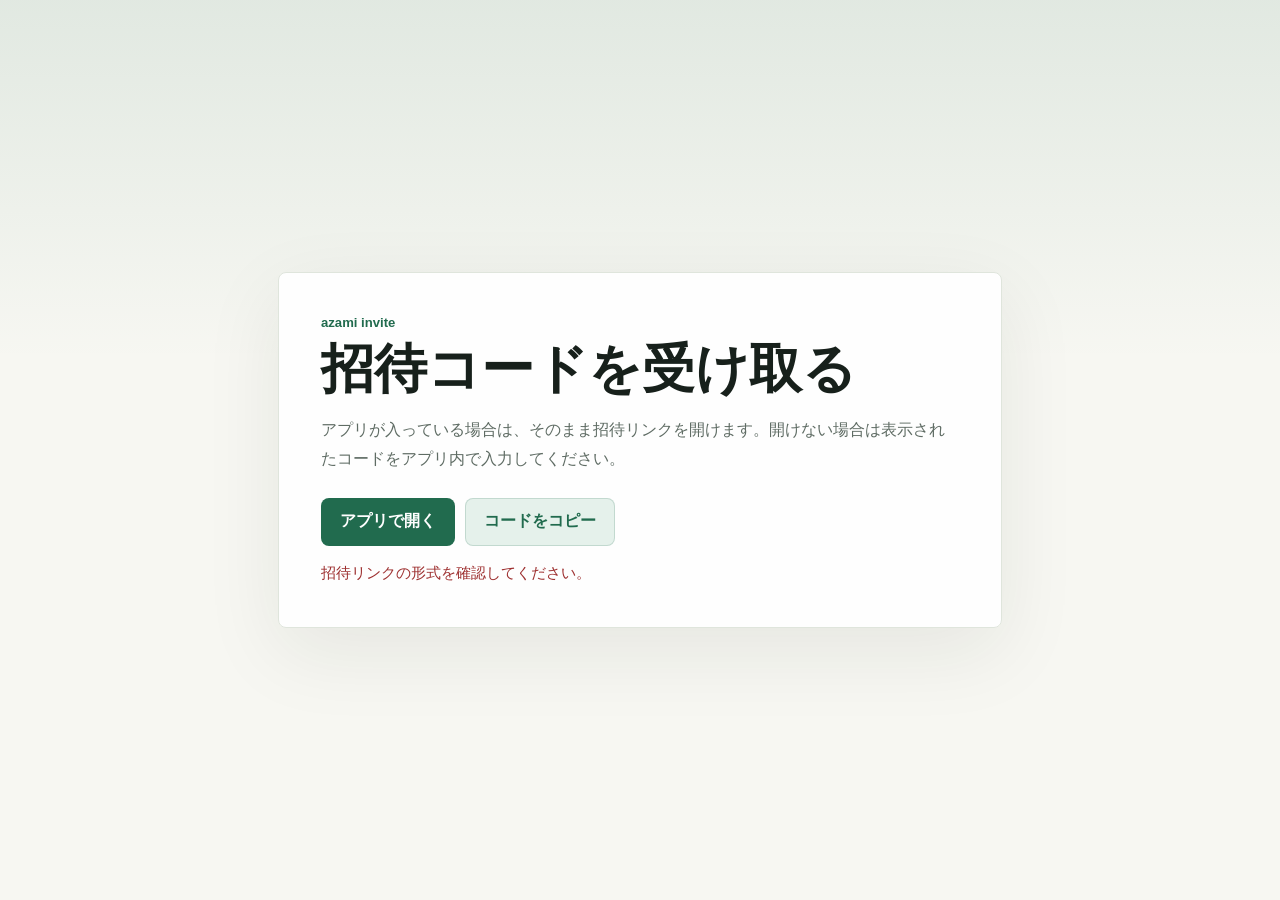
==== invite/index.html @ b914ff05 "Initial invitation pages" ====
<!doctype html>
<html lang="ja">
  <head>
    <meta charset="utf-8">
    <meta name="viewport" content="width=device-width, initial-scale=1">
    <meta name="robots" content="noindex">
    <title>azami 招待リンク</title>
    <meta name="description" content="azamiの招待コードを表示し、アプリで開きます。">
    <link rel="stylesheet" href="/styles.css">
  </head>
  <body>
    <main class="shell">
      <section class="panel">
        <p class="eyebrow">azami invite</p>
        <h1>招待コードを受け取る</h1>
        <p class="lead">アプリが入っている場合は、そのまま招待リンクを開けます。開けない場合は表示されたコードをアプリ内で入力してください。</p>

        <div class="actions">
          <button class="button" id="open-app-button" type="button">アプリで開く</button>
          <button class="button secondary" id="copy-code-button" type="button" hidden>コードをコピー</button>
        </div>

        <div class="code-card" id="code-card" hidden>
          <p class="code-label">招待コード</p>
          <p class="code" id="invite-code"></p>
        </div>

        <p class="status" id="status" aria-live="polite">招待リンクを確認しています。</p>
      </section>
    </main>

    <script>
      const SUPABASE_URL = "https://hbmazaigojfjrnjvlcpk.supabase.co";
      const SUPABASE_PUBLISHABLE_KEY = "sb_publishable_WwLOo4huxKgEoJBUw8mW6w_OOddqCLs";
      const TOKEN_PATTERN = /^[a-f0-9]{64}$/;

      const params = new URLSearchParams(window.location.search);
      const token = (params.get("token") || "").trim().toLowerCase();
      const appUrl = `azami://azami.coremedica.jp/invite?token=${encodeURIComponent(token)}`;

      const statusEl = document.getElementById("status");
      const codeCardEl = document.getElementById("code-card");
      const codeEl = document.getElementById("invite-code");
      const openAppButton = document.getElementById("open-app-button");
      const copyCodeButton = document.getElementById("copy-code-button");

      let inviteCode = "";

      function setStatus(message, isError = false) {
        statusEl.textContent = message;
        statusEl.classList.toggle("error", isError);
      }

      function openApp() {
        if (!TOKEN_PATTERN.test(token)) {
          setStatus("招待リンクの形式を確認してください。", true);
          return;
        }
        window.location.href = appUrl;
      }

      async function lookupInviteCode() {
        if (!TOKEN_PATTERN.test(token)) {
          setStatus("招待リンクの形式を確認してください。", true);
          openAppButton.disabled = true;
          return;
        }

        try {
          const response = await fetch(`${SUPABASE_URL}/rest/v1/rpc/lookup_referral_invite_token`, {
            method: "POST",
            headers: {
              "apikey": SUPABASE_PUBLISHABLE_KEY,
              "Authorization": `Bearer ${SUPABASE_PUBLISHABLE_KEY}`,
              "Content-Type": "application/json"
            },
            body: JSON.stringify({ p_token: token })
          });

          if (!response.ok) {
            throw new Error(`lookup failed: ${response.status}`);
          }

          const rows = await response.json();
          inviteCode = rows?.[0]?.invite_code || "";

          if (!inviteCode) {
            setStatus("招待リンクが無効、または期限切れです。", true);
            return;
          }

          codeEl.textContent = inviteCode;
          codeCardEl.hidden = false;
          copyCodeButton.hidden = false;
          setStatus("アプリで開けない場合は、このコードをアプリ内で入力してください。");
        } catch (error) {
          setStatus("招待コードを表示できませんでした。アプリで開くか、時間をおいて再度お試しください。", true);
        }
      }

      async function copyCode() {
        if (!inviteCode) return;
        try {
          await navigator.clipboard.writeText(inviteCode);
          setStatus("招待コードをコピーしました。");
        } catch (error) {
          setStatus("コピーできませんでした。コードを選択してコピーしてください。", true);
        }
      }

      openAppButton.addEventListener("click", openApp);
      copyCodeButton.addEventListener("click", copyCode);

      lookupInviteCode();
      window.setTimeout(openApp, 450);
    </script>
  </body>
</html>
---- styles.css ----
:root {
  color-scheme: light dark;
  --bg: #f7f7f2;
  --panel: #ffffff;
  --ink: #17201b;
  --muted: #5f6c64;
  --line: #dfe5dc;
  --accent: #216b4e;
  --accent-pressed: #18543d;
  --accent-soft: #e5f1eb;
  --danger: #9d2f2f;
  font-family: -apple-system, BlinkMacSystemFont, "Hiragino Sans", "Yu Gothic", "YuGothic", "Segoe UI", sans-serif;
}

* {
  box-sizing: border-box;
}

body {
  min-height: 100vh;
  margin: 0;
  color: var(--ink);
  background:
    linear-gradient(180deg, rgba(33, 107, 78, 0.1), rgba(33, 107, 78, 0) 40%),
    var(--bg);
}

.shell {
  width: min(100%, 760px);
  min-height: 100vh;
  margin: 0 auto;
  padding: 28px 18px;
  display: grid;
  align-items: center;
}

.panel {
  width: 100%;
  padding: clamp(24px, 5vw, 42px);
  background: color-mix(in srgb, var(--panel) 92%, transparent);
  border: 1px solid var(--line);
  border-radius: 8px;
  box-shadow: 0 24px 80px rgba(23, 32, 27, 0.08);
}

.eyebrow {
  margin: 0 0 10px;
  color: var(--accent);
  font-size: 0.82rem;
  font-weight: 700;
  letter-spacing: 0;
}

h1 {
  margin: 0;
  font-size: clamp(2rem, 7vw, 3.3rem);
  line-height: 1.08;
  letter-spacing: 0;
}

.lead {
  margin: 18px 0 0;
  color: var(--muted);
  font-size: 1.02rem;
  line-height: 1.8;
}

.actions {
  display: flex;
  flex-wrap: wrap;
  gap: 10px;
  margin-top: 24px;
}

.button {
  min-height: 48px;
  display: inline-flex;
  align-items: center;
  justify-content: center;
  padding: 12px 18px;
  border: 1px solid transparent;
  border-radius: 8px;
  color: #ffffff;
  background: var(--accent);
  font-size: 1rem;
  font-weight: 700;
  text-decoration: none;
  cursor: pointer;
}

.button:active {
  background: var(--accent-pressed);
}

.button.secondary {
  color: var(--accent);
  background: var(--accent-soft);
  border-color: color-mix(in srgb, var(--accent) 18%, transparent);
}

.code-card {
  margin-top: 24px;
  padding: 18px;
  border: 1px solid var(--line);
  border-radius: 8px;
  background: color-mix(in srgb, var(--accent-soft) 48%, var(--panel));
}

.code-label {
  margin: 0 0 8px;
  color: var(--muted);
  font-size: 0.86rem;
  font-weight: 700;
}

.code {
  margin: 0;
  overflow-wrap: anywhere;
  font-family: ui-monospace, SFMono-Regular, Menlo, Consolas, monospace;
  font-size: clamp(2rem, 10vw, 3.2rem);
  font-weight: 800;
  line-height: 1.1;
  letter-spacing: 0.08em;
}

.status {
  min-height: 1.5em;
  margin: 16px 0 0;
  color: var(--muted);
  font-size: 0.92rem;
  line-height: 1.6;
}

.status.error {
  color: var(--danger);
}

@media (prefers-color-scheme: dark) {
  :root {
    --bg: #111612;
    --panel: #17201b;
    --ink: #eef4ee;
    --muted: #a9b7ad;
    --line: #2b3830;
    --accent: #74d6a8;
    --accent-pressed: #56bd8d;
    --accent-soft: #20382c;
    --danger: #ff9a9a;
  }

  .button {
    color: #102217;
  }

  .button.secondary {
    color: var(--accent);
  }
}
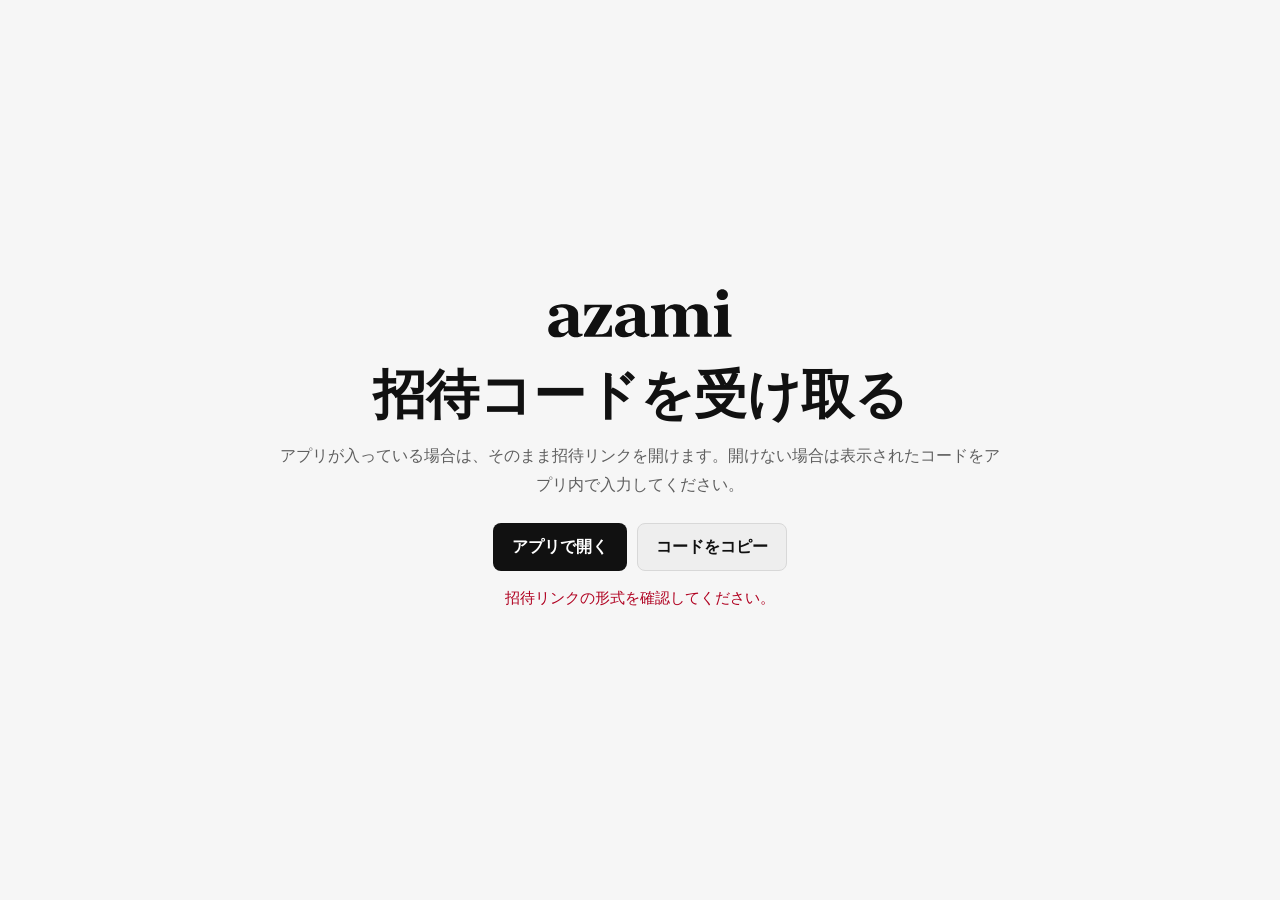
==== commit 7335a6e3: "1455" ====
--- a/invite/index.html
+++ b/invite/index.html
@@ -11,7 +11,7 @@
   <body>
     <main class="shell">
       <section class="panel">
-        <p class="eyebrow">azami invite</p>
+        <img class="brand-logo" src="/assets/azami-wordmark.svg" alt="azami">
         <h1>招待コードを受け取る</h1>
         <p class="lead">アプリが入っている場合は、そのまま招待リンクを開けます。開けない場合は表示されたコードをアプリ内で入力してください。</p>
 
--- a/styles.css
+++ b/styles.css
@@ -1,14 +1,14 @@
 :root {
   color-scheme: light dark;
-  --bg: #f7f7f2;
+  --bg: #f6f6f6;
   --panel: #ffffff;
-  --ink: #17201b;
-  --muted: #5f6c64;
-  --line: #dfe5dc;
-  --accent: #216b4e;
-  --accent-pressed: #18543d;
-  --accent-soft: #e5f1eb;
-  --danger: #9d2f2f;
+  --ink: #111111;
+  --muted: #5f5f5f;
+  --line: #d8d8d8;
+  --accent: #111111;
+  --accent-pressed: #333333;
+  --accent-soft: #eeeeee;
+  --danger: #b00020;
   font-family: -apple-system, BlinkMacSystemFont, "Hiragino Sans", "Yu Gothic", "YuGothic", "Segoe UI", sans-serif;
 }
 
@@ -20,9 +20,7 @@
   min-height: 100vh;
   margin: 0;
   color: var(--ink);
-  background:
-    linear-gradient(180deg, rgba(33, 107, 78, 0.1), rgba(33, 107, 78, 0) 40%),
-    var(--bg);
+  background: var(--bg);
 }
 
 .shell {
@@ -32,23 +30,19 @@
   padding: 28px 18px;
   display: grid;
   align-items: center;
+  text-align: center;
 }
 
 .panel {
   width: 100%;
-  padding: clamp(24px, 5vw, 42px);
-  background: color-mix(in srgb, var(--panel) 92%, transparent);
-  border: 1px solid var(--line);
-  border-radius: 8px;
-  box-shadow: 0 24px 80px rgba(23, 32, 27, 0.08);
+  padding: clamp(16px, 5vw, 42px) 0;
 }
 
-.eyebrow {
-  margin: 0 0 10px;
-  color: var(--accent);
-  font-size: 0.82rem;
-  font-weight: 700;
-  letter-spacing: 0;
+.brand-logo {
+  width: clamp(116px, 28vw, 184px);
+  height: auto;
+  display: block;
+  margin: 0 auto 28px;
 }
 
 h1 {
@@ -69,7 +63,9 @@
   display: flex;
   flex-wrap: wrap;
   gap: 10px;
-  margin-top: 24px;
+  margin-top: 0;
+  padding-top: 1.5rem;
+  justify-content: center;
 }
 
 .button {
@@ -92,18 +88,19 @@
   background: var(--accent-pressed);
 }
 
+.pt-6 {
+  margin-top: 1.5rem;
+}
+
 .button.secondary {
   color: var(--accent);
   background: var(--accent-soft);
-  border-color: color-mix(in srgb, var(--accent) 18%, transparent);
+  border-color: var(--line);
 }
 
 .code-card {
   margin-top: 24px;
-  padding: 18px;
-  border: 1px solid var(--line);
-  border-radius: 8px;
-  background: color-mix(in srgb, var(--accent-soft) 48%, var(--panel));
+  padding: 0;
 }
 
 .code-label {
@@ -137,19 +134,19 @@
 
 @media (prefers-color-scheme: dark) {
   :root {
-    --bg: #111612;
-    --panel: #17201b;
-    --ink: #eef4ee;
-    --muted: #a9b7ad;
-    --line: #2b3830;
-    --accent: #74d6a8;
-    --accent-pressed: #56bd8d;
-    --accent-soft: #20382c;
+    --bg: #050505;
+    --panel: #101010;
+    --ink: #f4f4f4;
+    --muted: #a9a9a9;
+    --line: #303030;
+    --accent: #f4f4f4;
+    --accent-pressed: #d9d9d9;
+    --accent-soft: #1c1c1c;
     --danger: #ff9a9a;
   }
 
   .button {
-    color: #102217;
+    color: #101010;
   }
 
   .button.secondary {
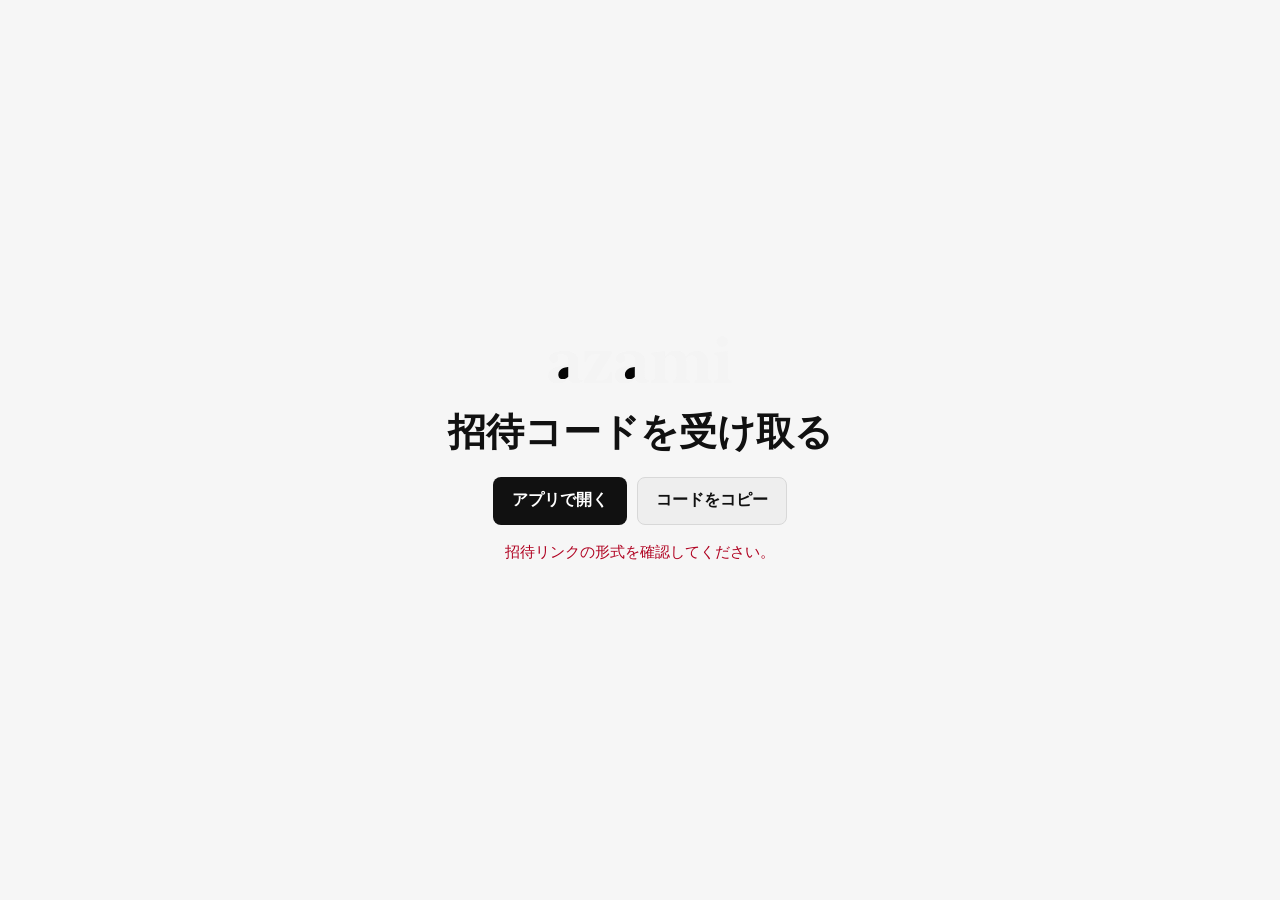
==== commit ddeb9fd6: "Refine invitation code layout" ====
--- a/invite/index.html
+++ b/invite/index.html
@@ -12,17 +12,15 @@
     <main class="shell">
       <section class="panel">
         <img class="brand-logo" src="/assets/azami-wordmark.svg" alt="azami">
-        <h1>招待コードを受け取る</h1>
-        <p class="lead">アプリが入っている場合は、そのまま招待リンクを開けます。開けない場合は表示されたコードをアプリ内で入力してください。</p>
+        <h1 class="invite-title">招待コードを受け取る</h1>
+
+        <div class="code-card" id="code-card" hidden>
+          <p class="code" id="invite-code"></p>
+        </div>
 
         <div class="actions">
           <button class="button" id="open-app-button" type="button">アプリで開く</button>
           <button class="button secondary" id="copy-code-button" type="button" hidden>コードをコピー</button>
-        </div>
-
-        <div class="code-card" id="code-card" hidden>
-          <p class="code-label">招待コード</p>
-          <p class="code" id="invite-code"></p>
         </div>
 
         <p class="status" id="status" aria-live="polite">招待リンクを確認しています。</p>
@@ -49,6 +47,13 @@
       function setStatus(message, isError = false) {
         statusEl.textContent = message;
         statusEl.classList.toggle("error", isError);
+      }
+
+      function showInviteCode(code) {
+        inviteCode = code;
+        codeEl.textContent = inviteCode;
+        codeCardEl.hidden = false;
+        copyCodeButton.hidden = false;
       }
 
       function openApp() {
@@ -82,16 +87,14 @@
           }
 
           const rows = await response.json();
-          inviteCode = rows?.[0]?.invite_code || "";
+          const resolvedInviteCode = rows?.[0]?.invite_code || "";
 
-          if (!inviteCode) {
+          if (!resolvedInviteCode) {
             setStatus("招待リンクが無効、または期限切れです。", true);
             return;
           }
 
-          codeEl.textContent = inviteCode;
-          codeCardEl.hidden = false;
-          copyCodeButton.hidden = false;
+          showInviteCode(resolvedInviteCode);
           setStatus("アプリで開けない場合は、このコードをアプリ内で入力してください。");
         } catch (error) {
           setStatus("招待コードを表示できませんでした。アプリで開くか、時間をおいて再度お試しください。", true);
@@ -112,7 +115,9 @@
       copyCodeButton.addEventListener("click", copyCode);
 
       lookupInviteCode();
-      window.setTimeout(openApp, 450);
+      if (TOKEN_PATTERN.test(token)) {
+        window.setTimeout(openApp, 450);
+      }
     </script>
   </body>
 </html>
--- a/styles.css
+++ b/styles.css
@@ -52,6 +52,10 @@
   letter-spacing: 0;
 }
 
+.invite-title {
+  font-size: clamp(1.55rem, 5vw, 2.35rem);
+}
+
 .lead {
   margin: 18px 0 0;
   color: var(--muted);
@@ -99,7 +103,7 @@
 }
 
 .code-card {
-  margin-top: 24px;
+  margin-top: 28px;
   padding: 0;
 }
 
@@ -114,7 +118,7 @@
   margin: 0;
   overflow-wrap: anywhere;
   font-family: ui-monospace, SFMono-Regular, Menlo, Consolas, monospace;
-  font-size: clamp(2rem, 10vw, 3.2rem);
+  font-size: clamp(3rem, 14vw, 5.6rem);
   font-weight: 800;
   line-height: 1.1;
   letter-spacing: 0.08em;
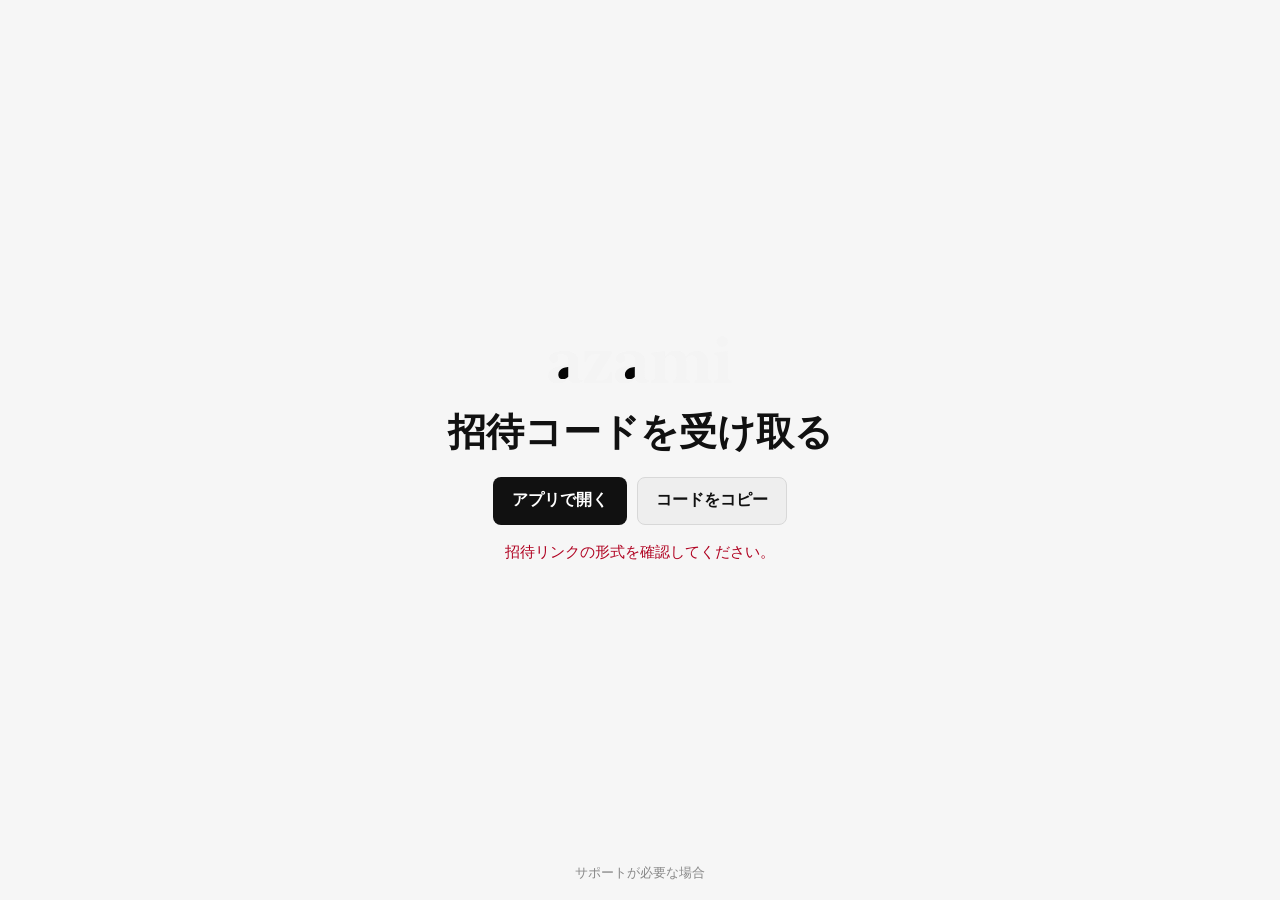
==== commit 20108eeb: "Update invitation support copy" ====
--- a/invite/index.html
+++ b/invite/index.html
@@ -25,6 +25,7 @@
 
         <p class="status" id="status" aria-live="polite">招待リンクを確認しています。</p>
       </section>
+      <a class="support-link" href="https://support.coremedica.jp">サポートが必要な場合</a>
     </main>
 
     <script>
@@ -95,7 +96,7 @@
           }
 
           showInviteCode(resolvedInviteCode);
-          setStatus("アプリで開けない場合は、このコードをアプリ内で入力してください。");
+          setStatus("アプリを持っていない場合はazamiをダウンロードして，マイページ/友達招待からコードを入力してください。");
         } catch (error) {
           setStatus("招待コードを表示できませんでした。アプリで開くか、時間をおいて再度お試しください。", true);
         }
--- a/styles.css
+++ b/styles.css
@@ -9,6 +9,7 @@
   --accent-pressed: #333333;
   --accent-soft: #eeeeee;
   --danger: #b00020;
+  --mono: ui-monospace, SFMono-Regular, Menlo, Monaco, Consolas, "Liberation Mono", monospace;
   font-family: -apple-system, BlinkMacSystemFont, "Hiragino Sans", "Yu Gothic", "YuGothic", "Segoe UI", sans-serif;
 }
 
@@ -28,7 +29,9 @@
   min-height: 100vh;
   margin: 0 auto;
   padding: 28px 18px;
-  display: grid;
+  display: flex;
+  flex-direction: column;
+  justify-content: center;
   align-items: center;
   text-align: center;
 }
@@ -117,7 +120,7 @@
 .code {
   margin: 0;
   overflow-wrap: anywhere;
-  font-family: ui-monospace, SFMono-Regular, Menlo, Consolas, monospace;
+  font-family: var(--mono);
   font-size: clamp(3rem, 14vw, 5.6rem);
   font-weight: 800;
   line-height: 1.1;
@@ -134,6 +137,22 @@
 
 .status.error {
   color: var(--danger);
+}
+
+.support-link {
+  position: fixed;
+  left: 50%;
+  bottom: max(18px, env(safe-area-inset-bottom));
+  transform: translateX(-50%);
+  color: var(--muted);
+  font-size: 0.82rem;
+  text-decoration: none;
+  opacity: 0.72;
+}
+
+.support-link:hover {
+  opacity: 1;
+  text-decoration: underline;
 }
 
 @media (prefers-color-scheme: dark) {
